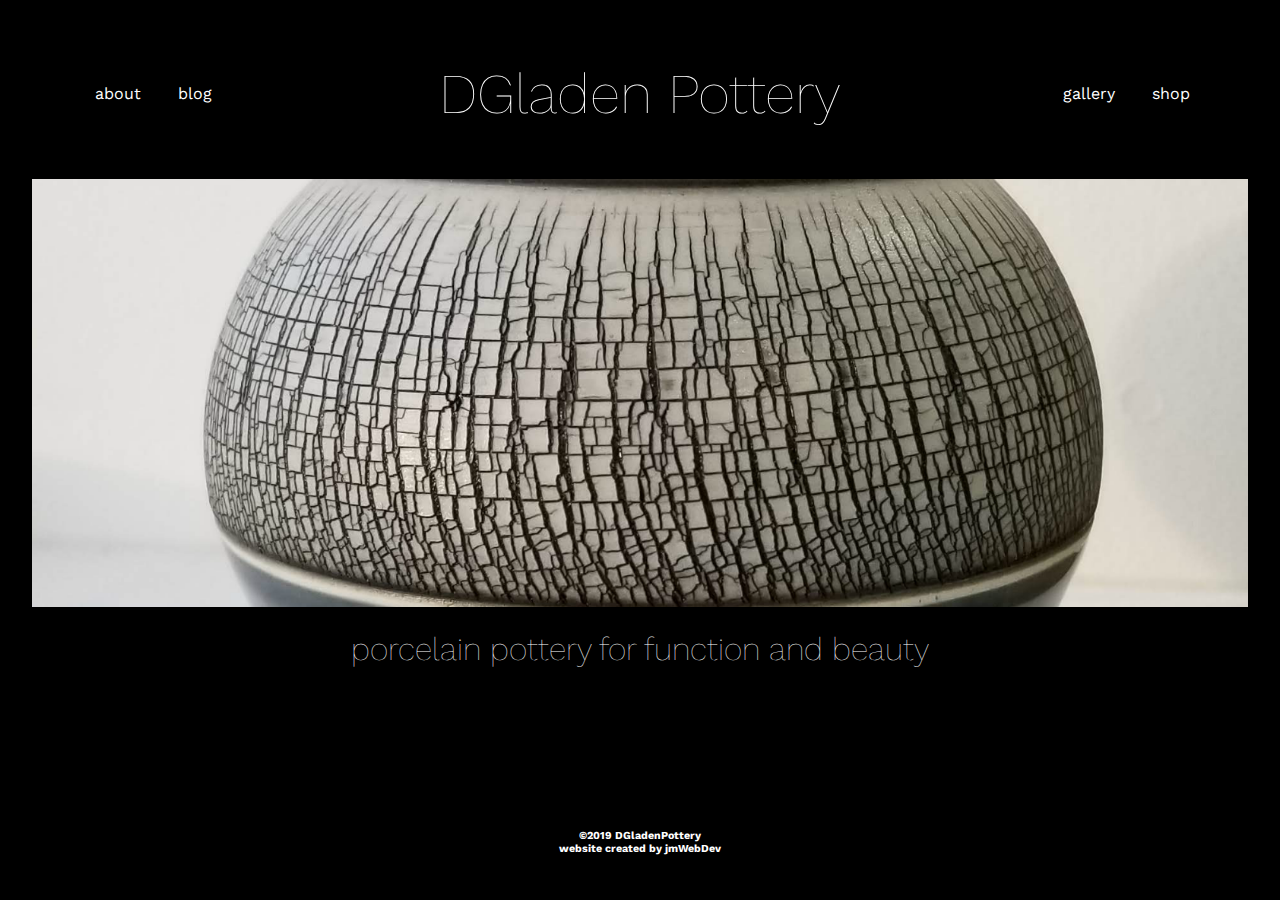
==== index_1_0.html @ 35342ace "re-filing" ====
<!DOCTYPE html>
<html>

<head>
    <meta charset="utf-8" />
    <meta http-equiv="X-UA-Compatible" content="IE=edge">
    <title>DGladen Pottery</title>
    <meta name="viewport" content="width=device-width, initial-scale=1">
    <link rel="stylesheet" type="text/css" media="screen" href="style_1_0.css" />
    <link href="https://fonts.googleapis.com/css?family=Work+Sans:100,200" rel="stylesheet">
    <link rel="stylesheet" href="https://use.fontawesome.com/releases/v5.6.3/css/all.css" integrity="sha384-UHRtZLI+pbxtHCWp1t77Bi1L4ZtiqrqD80Kn4Z8NTSRyMA2Fd33n5dQ8lWUE00s/"
        crossorigin="anonymous">
    <link rel="shortcut icon" href="Images/favicon.png" type="image/x-icon">
</head>

<body>

    <div class='page-wrapper'>

        <nav>
            <div class='nav-left'>
                <ul>
                    <li><a href='blank'>about</a></li>
                    <li><a href='blank'>blog</a></li>
                </ul>
            </div>
            <header>
                <h1>
                    DGladen Pottery
                </h1>
            </header>
            <div class='nav-right'>
                <ul>
                    <li><a href='blank'>gallery</a></li>
                    <li><a href='blank'>shop</a></li>
                </ul>
            </div>
        </nav>

        <section class='showcase'>
            
        </section>

        <section class='sub-heading'>
            <h2>
                porcelain pottery for function and beauty
            </h2>
        </section>

        <section class='networking'>
            <span><i class="fab fa-pinterest"></i></span>
            <span><i class="fab fa-facebook-square"></i></span>
            <span><i class="fab fa-instagram"></i></span>
            <span><i class="far fa-envelope"></i></span>
        </section>

        <footer>
            <h6>&copy;2019 DGladenPottery <br />
                website created by jmWebDev
            </h6>
        </footer>

    </div>

</body>

</html>
---- style_1_0.css ----
/*****************************/
/******* GlOBAL STYLES *******/
/*****************************/

* {
    box-sizing: border-box;
}

body {
    font-family: 'Work Sans', sans-serif;
    color: white;
    background-color: black;
}

ul {
    list-style: none;
}

ul, a {
    text-decoration: none;
    padding: 0;
    margin: 0;
    color: inherit;
}

li {
    display: inline-block;
}

h1 {
    font-size: 3.5rem;
    font-weight: 100;
}

h2 {
    font-size: 2rem;
    font-weight: 100;
    margin: 0;
}

/***************************/
/******* GRID LAYOUT *******/
/***************************/

.page-wrapper {
    margin: 0 auto;
    height: 95vh;
    width: 95vw;
    min-width: 295px;
    min-height: 600px;
    display: grid;
    grid-template-rows: 20% 50% 10% 15% 5%;
}

nav {
    display: grid;
    grid-template-columns: 20% 60% 20%;
}

/**************************/
/******* CENTERING *******/
/**************************/

.nav-left, header, .nav-right {
    align-self: center;
}

nav, ul, li, a, h1, section, footer {
    text-align: center;
    /* border: 2px solid white; */
}


/**************************/
/******* NAV STYLES *******/
/**************************/

nav, ul, li, a, h1 {
    text-align: center;
    /* border: 2px solid white; */
}

li {
    margin: 0 1rem;
}

/*****************************/
/******* BANNER STYLES *******/
/*****************************/

.showcase {
    background-image: url(Images/jar_banner.png);
    background-size: cover;
    background-position: center;
}

/*********************************/
/******* SUB-HEADING STYLES *******/
/*********************************/

.sub-heading {
    display: grid;
}

h2 {
    margin: 0;
    align-self: center;
}

/*********************************/
/******* NETWORKING STYLES *******/
/*********************************/

.networking {
    display: flex;
    flex-direction: row;
    align-items: center;
    justify-content: center;
    font-size: 1.5rem;
    color: rgb(106, 116, 113);
    margin: 2rem 1rem;
    /* border: 2px solid white; */
}

.networking span {
    display: inline-block;
    /* border: 2px solid white; */
    margin: 0 1rem;
}

/*****************************/
/******* FOOTER STYLES *******/
/*****************************/

footer {
    display: grid;
}

h6 {
    align-self: center;
    margin: 0;
    padding: 0;
}

/*****************************/
/******* MEDIA STYLES *******/
/*****************************/

@media (max-width: 800px) {
    .page-wrapper {
        display: grid;
        grid-template-rows: 25% 35% 20% 10% 10%;
    }
    
    li {
        margin: .5rem;
    }

    h1 {
        font-size: 3rem;
    }
}

@media (max-width: 650px) {
    .page-wrapper {
        display: grid;
        grid-template-rows: 25% 35% 20% 10% 10%;
    }
    
    h1 {
        font-size: 2rem;
    }
    
    nav {
        display: grid;
        grid-template-columns: 30% 40% 30%;
    }
}

@media (max-width: 420px) {

    .page-wrapper {
        display: grid;
        grid-template-rows: 10% 50% 20% 10% 10%;
    }

    nav {
        display: grid;
        grid-template-columns: repeat(4, 25%);
        grid-template-rows: repeat(2, 50%);
        grid-template-areas:
            "a a a a"
            "b b c c";
    }

    .nav-left {
        grid-area: b;
        text-align: right;
        /* border: 2px solid white; */
    }

    .nav-right {
        grid-area: c;
        text-align: left;
        /* border: 2px solid white; */
    }    

    header {
        grid-area: a;
    }

    li {
        margin: .5rem;
    }
}
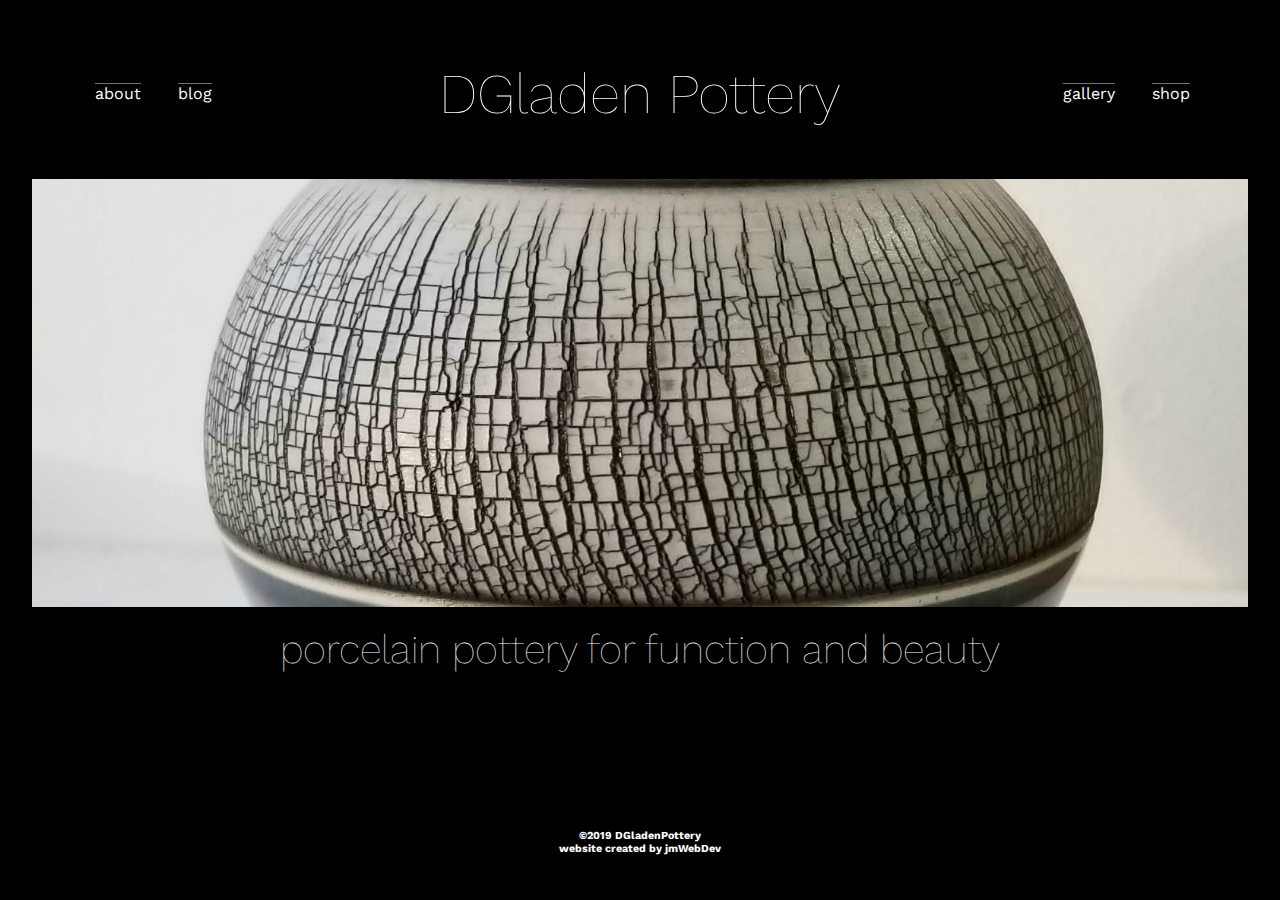
==== commit b82c137a: "fixed nav scaling issues for screens under 400px width" ====
--- a/index_1_0.html
+++ b/index_1_0.html
@@ -10,6 +10,7 @@
     <link href="https://fonts.googleapis.com/css?family=Work+Sans:100,200" rel="stylesheet">
     <link rel="stylesheet" href="https://use.fontawesome.com/releases/v5.6.3/css/all.css" integrity="sha384-UHRtZLI+pbxtHCWp1t77Bi1L4ZtiqrqD80Kn4Z8NTSRyMA2Fd33n5dQ8lWUE00s/"
         crossorigin="anonymous">
+    <link rel="stylesheet" type="text/css" href="https://necolas.github.io/normalize.css/8.0.1/normalize.css">
     <link rel="shortcut icon" href="Images/favicon.png" type="image/x-icon">
 </head>
 
--- a/style_1_0.css
+++ b/style_1_0.css
@@ -20,7 +20,7 @@
     text-decoration: none;
     padding: 0;
     margin: 0;
-    color: inherit;
+    color: white;
 }
 
 li {
@@ -33,7 +33,7 @@
 }
 
 h2 {
-    font-size: 2rem;
+    font-size: 2.5rem;
     font-weight: 100;
     margin: 0;
 }
@@ -80,8 +80,10 @@
     /* border: 2px solid white; */
 }
 
-li {
+a {
     margin: 0 1rem;
+    text-decoration: overline;
+    text-decoration-color: rgb(106, 116, 113);
 }
 
 /*****************************/
@@ -151,6 +153,11 @@
         display: grid;
         grid-template-rows: 25% 35% 20% 10% 10%;
     }
+
+    nav {
+        display: grid;
+        grid-template-columns: 30% 40% 30%;
+    }
     
     li {
         margin: .5rem;
@@ -162,22 +169,6 @@
 }
 
 @media (max-width: 650px) {
-    .page-wrapper {
-        display: grid;
-        grid-template-rows: 25% 35% 20% 10% 10%;
-    }
-    
-    h1 {
-        font-size: 2rem;
-    }
-    
-    nav {
-        display: grid;
-        grid-template-columns: 30% 40% 30%;
-    }
-}
-
-@media (max-width: 420px) {
 
     .page-wrapper {
         display: grid;
@@ -213,3 +204,19 @@
         margin: .5rem;
     }
 }
+
+@media (max-width: 400px) {
+    
+    li {
+        margin: 0;
+    }
+
+    a {
+        font-size: .75rem;
+    }
+
+    h2 {
+        font-size: 2rem;
+    }
+
+}
